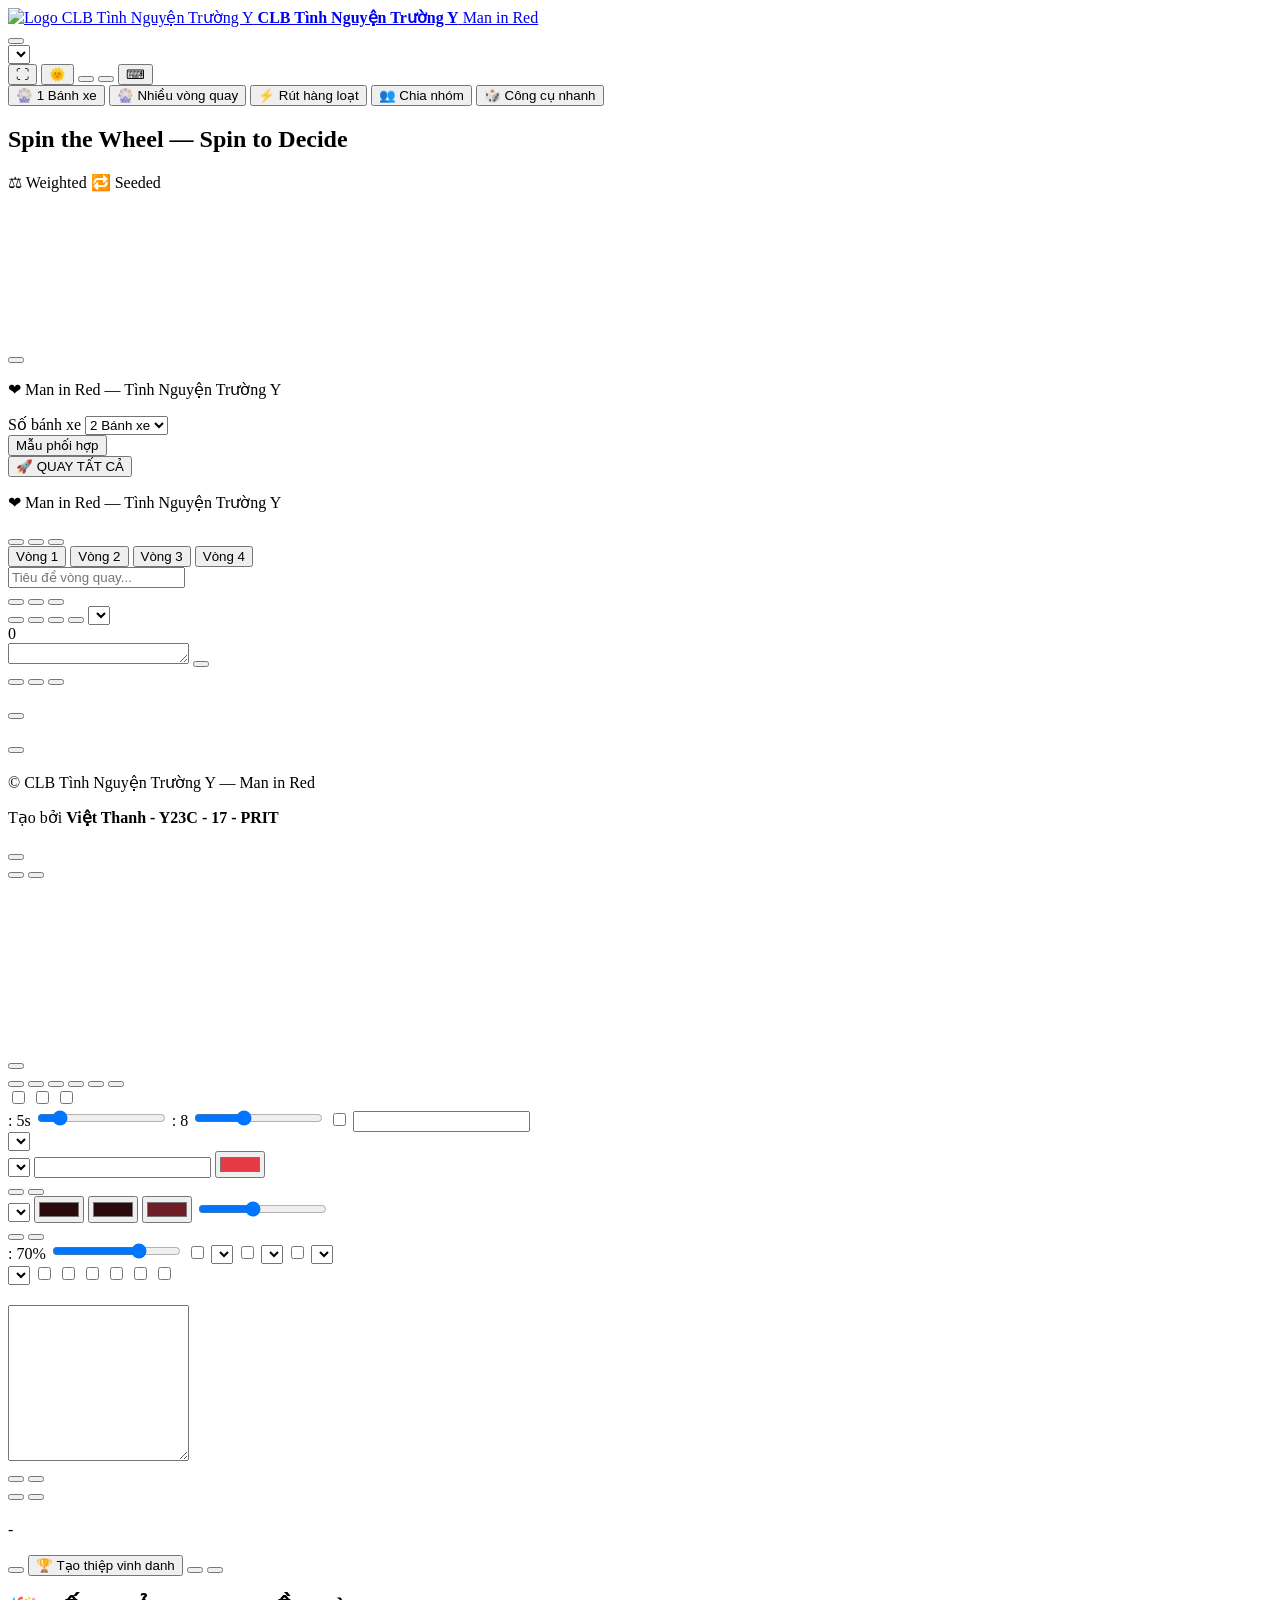
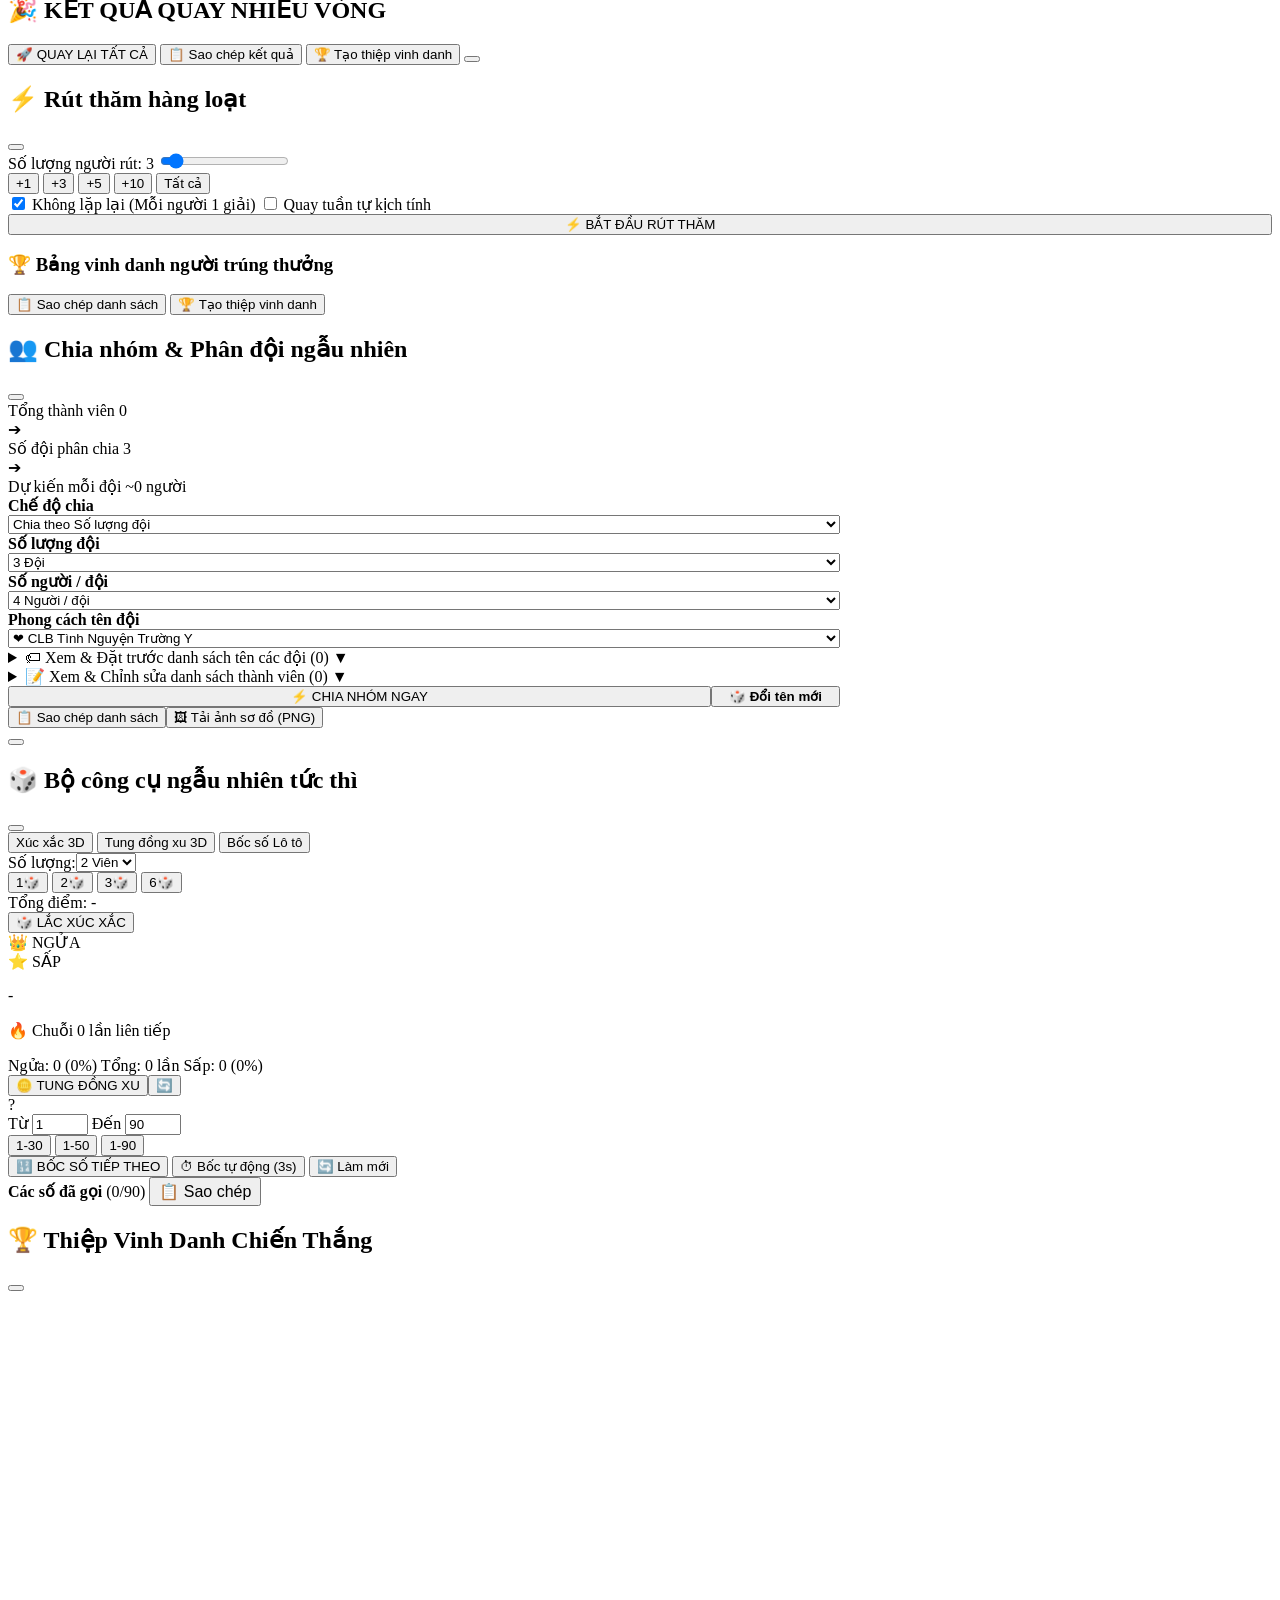
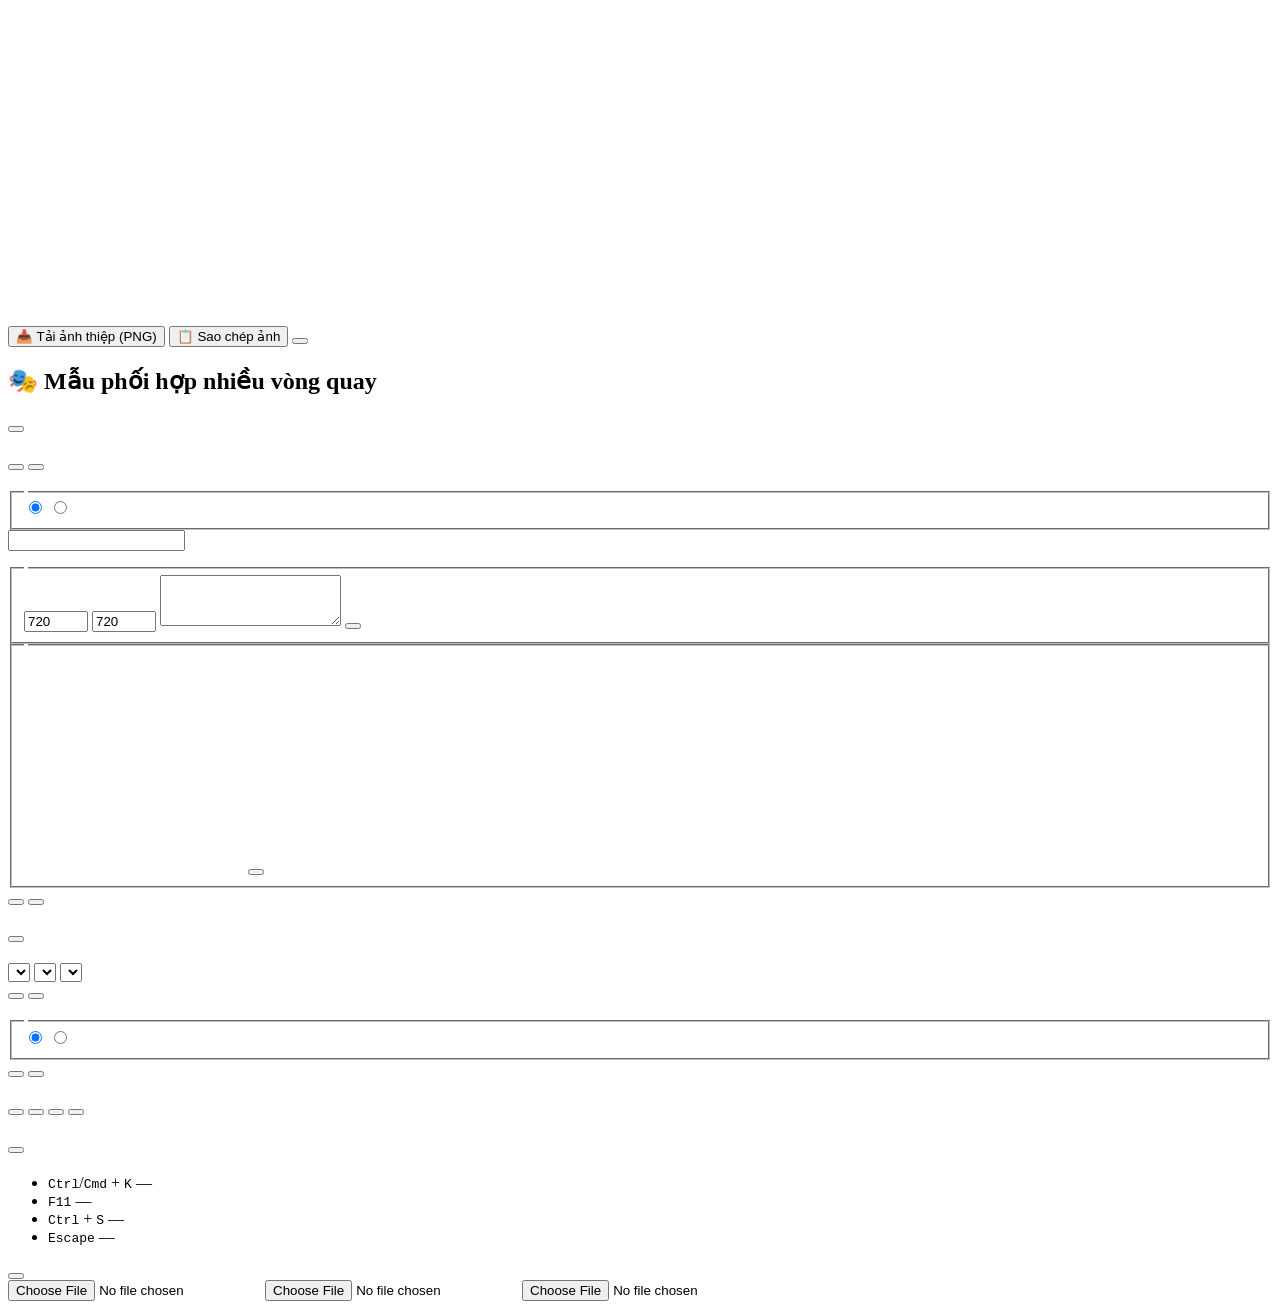
==== index.html @ 927cd082 "Deploy: cap nhat service worker cache v6 va root index redirect" ====
<!DOCTYPE html><html lang="vi"><head><meta charset="UTF-8"><meta http-equiv="refresh" content="0; url=./spin-the-wheel/"><script>window.location.replace("./spin-the-wheel/");</script><title>B�nh xe d?nh m?nh TNTY</title></head><body><p>�ang chuy?n hu?ng d?n <a href="./spin-the-wheel/">B�nh xe d?nh m?nh TNTY</a>...</p></body></html>
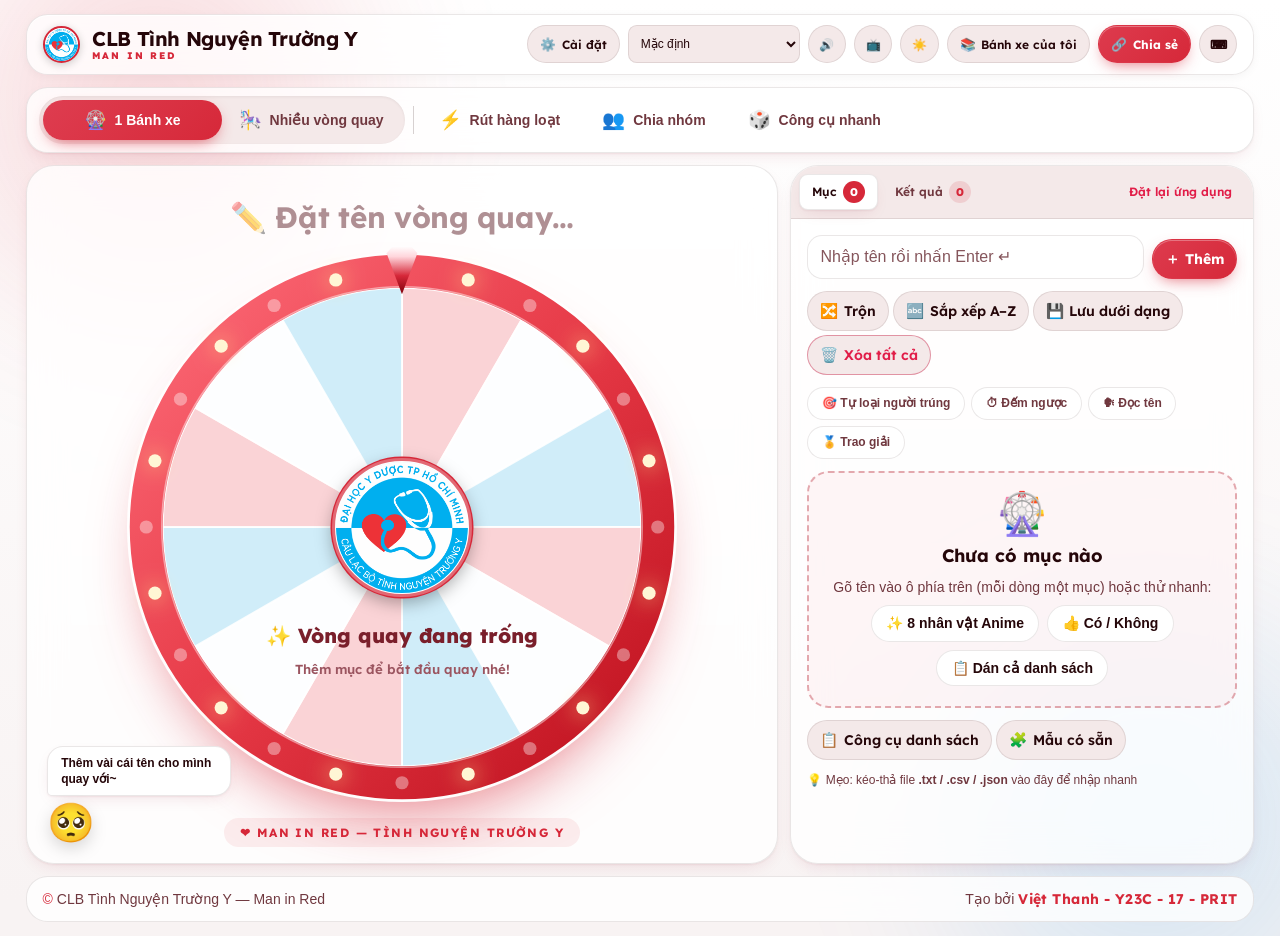
==== commit d6042000: "sdfase" ====
--- a/index.html
+++ b/index.html
@@ -1 +1 @@
-<!DOCTYPE html><html lang="vi"><head><meta charset="UTF-8"><meta http-equiv="refresh" content="0; url=./spin-the-wheel/"><script>window.location.replace("./spin-the-wheel/");</script><title>B�nh xe d?nh m?nh TNTY</title></head><body><p>�ang chuy?n hu?ng d?n <a href="./spin-the-wheel/">B�nh xe d?nh m?nh TNTY</a>...</p></body></html>
+<!DOCTYPE html><html lang="vi"><head><meta charset="UTF-8"><meta http-equiv="refresh" content="0; url=./spin-the-wheel/"><script>window.location.replace("./spin-the-wheel/");</script><title>Bánh xe định mệnh TNTY</title></head><body><p>Đang chuyển hướng đến <a href="./spin-the-wheel/">Bánh xe định mệnh TNTY</a>...</p></body></html>
